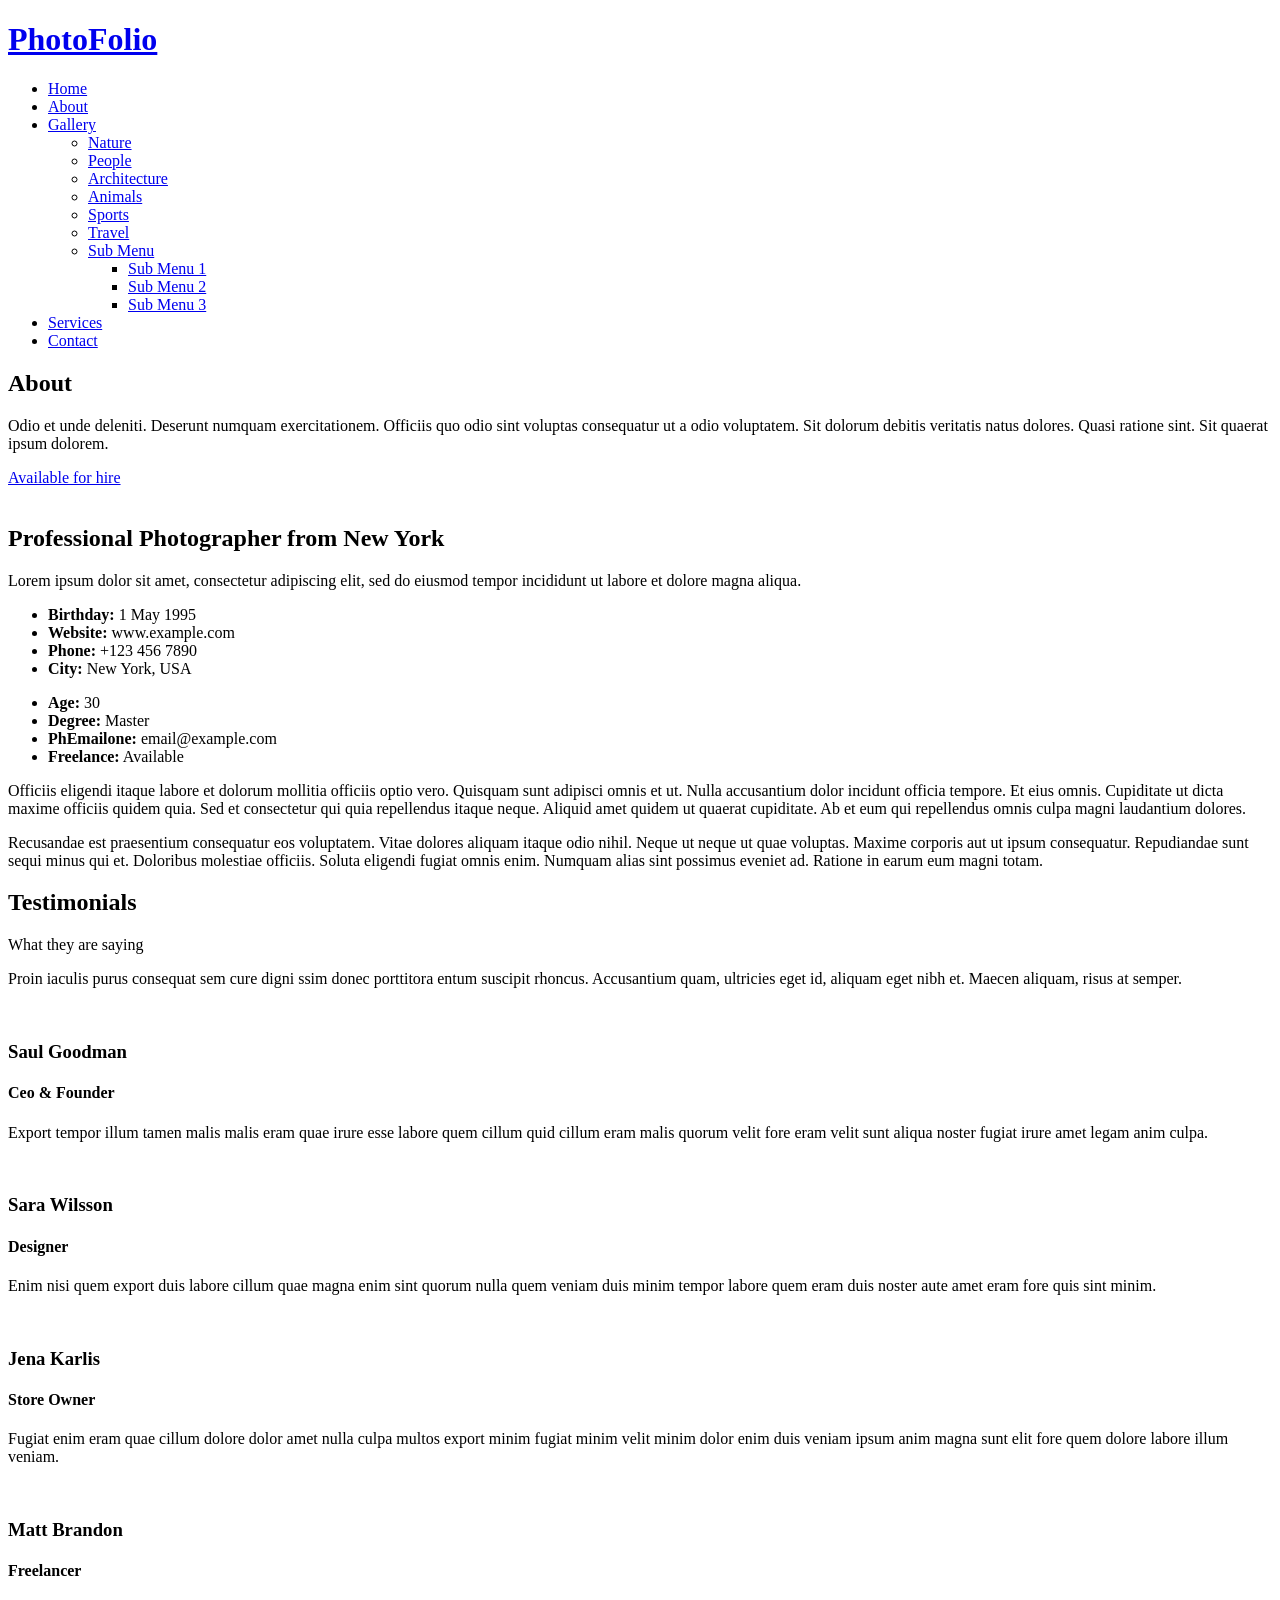
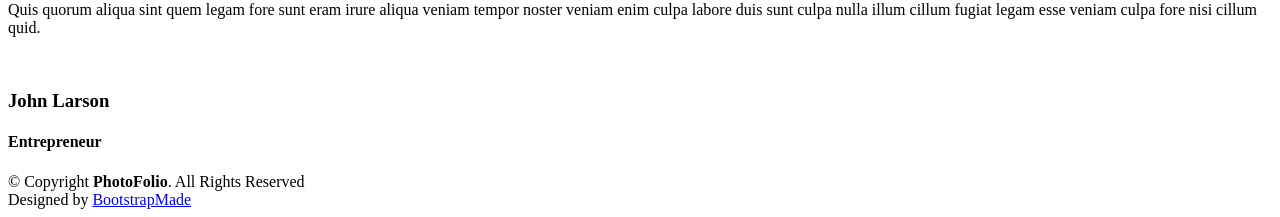
==== about.html @ 162ad45a "Add files via upload" ====
<!DOCTYPE html>
<html lang="en">

<head>
  <meta charset="utf-8">
  <meta content="width=device-width, initial-scale=1.0" name="viewport">

  <title>PhotoFolio Bootstrap Template - About</title>
  <meta content="" name="description">
  <meta content="" name="keywords">

  <!-- Favicons -->
  <link href="assets/img/favicon.png" rel="icon">
  <link href="assets/img/apple-touch-icon.png" rel="apple-touch-icon">

  <!-- Google Fonts -->
  <link rel="preconnect" href="https://fonts.googleapis.com">
  <link rel="preconnect" href="https://fonts.gstatic.com" crossorigin>
  <link href="https://fonts.googleapis.com/css2?family=Open+Sans:ital,wght@0,300;0,400;0,500;0,600;0,700;1,300;1,400;1,600;1,700&family=Inter:ital,wght@0,300;0,400;0,500;0,600;0,700;1,300;1,400;1,500;1,600;1,700&family=Cardo:ital,wght@0,400;0,700;1,400&display=swap" rel="stylesheet">

  <!-- Vendor CSS Files -->
  <link href="assets/vendor/bootstrap/css/bootstrap.min.css" rel="stylesheet">
  <link href="assets/vendor/bootstrap-icons/bootstrap-icons.css" rel="stylesheet">
  <link href="assets/vendor/swiper/swiper-bundle.min.css" rel="stylesheet">
  <link href="assets/vendor/glightbox/css/glightbox.min.css" rel="stylesheet">
  <link href="assets/vendor/aos/aos.css" rel="stylesheet">

  <!-- Template Main CSS File -->
  <link href="assets/css/main.css" rel="stylesheet">

  <!-- =======================================================
  * Template Name: PhotoFolio
  * Updated: Jan 29 2024 with Bootstrap v5.3.2
  * Template URL: https://bootstrapmade.com/photofolio-bootstrap-photography-website-template/
  * Author: BootstrapMade.com
  * License: https://bootstrapmade.com/license/
  ======================================================== -->
</head>

<body>

  <!-- ======= Header ======= -->
  <header id="header" class="header d-flex align-items-center fixed-top">
    <div class="container-fluid d-flex align-items-center justify-content-between">

      <a href="index.html" class="logo d-flex align-items-center  me-auto me-lg-0">
        <!-- Uncomment the line below if you also wish to use an image logo -->
        <!-- <img src="assets/img/logo.png" alt=""> -->
        <i class="bi bi-camera"></i>
        <h1>PhotoFolio</h1>
      </a>

      <nav id="navbar" class="navbar">
        <ul>
          <li><a href="index.html">Home</a></li>
          <li><a href="about.html" class="active">About</a></li>
          <li class="dropdown"><a href="#"><span>Gallery</span> <i class="bi bi-chevron-down dropdown-indicator"></i></a>
            <ul>
              <li><a href="gallery.html">Nature</a></li>
              <li><a href="gallery.html">People</a></li>
              <li><a href="gallery.html">Architecture</a></li>
              <li><a href="gallery.html">Animals</a></li>
              <li><a href="gallery.html">Sports</a></li>
              <li><a href="gallery.html">Travel</a></li>
              <li class="dropdown"><a href="#"><span>Sub Menu</span> <i class="bi bi-chevron-down dropdown-indicator"></i></a>
                <ul>
                  <li><a href="#">Sub Menu 1</a></li>
                  <li><a href="#">Sub Menu 2</a></li>
                  <li><a href="#">Sub Menu 3</a></li>
                </ul>
              </li>
            </ul>
          </li>
          <li><a href="services.html">Services</a></li>
          <li><a href="contact.html">Contact</a></li>
        </ul>
      </nav><!-- .navbar -->

      <div class="header-social-links">
        <a href="#" class="twitter"><i class="bi bi-twitter"></i></a>
        <a href="#" class="facebook"><i class="bi bi-facebook"></i></a>
        <a href="#" class="instagram"><i class="bi bi-instagram"></i></a>
        <a href="#" class="linkedin"><i class="bi bi-linkedin"></i></i></a>
      </div>
      <i class="mobile-nav-toggle mobile-nav-show bi bi-list"></i>
      <i class="mobile-nav-toggle mobile-nav-hide d-none bi bi-x"></i>

    </div>
  </header><!-- End Header -->

  <main id="main" data-aos="fade" data-aos-delay="1500">

    <!-- ======= End Page Header ======= -->
    <div class="page-header d-flex align-items-center">
      <div class="container position-relative">
        <div class="row d-flex justify-content-center">
          <div class="col-lg-6 text-center">
            <h2>About</h2>
            <p>Odio et unde deleniti. Deserunt numquam exercitationem. Officiis quo odio sint voluptas consequatur ut a odio voluptatem. Sit dolorum debitis veritatis natus dolores. Quasi ratione sint. Sit quaerat ipsum dolorem.</p>

            <a class="cta-btn" href="contact.html">Available for hire</a>

          </div>
        </div>
      </div>
    </div><!-- End Page Header -->

    <!-- ======= About Section ======= -->
    <section id="about" class="about">
      <div class="container">

        <div class="row gy-4 justify-content-center">
          <div class="col-lg-4">
            <img src="assets/img/profile-img.jpg" class="img-fluid" alt="">
          </div>
          <div class="col-lg-5 content">
            <h2>Professional Photographer from New York</h2>
            <p class="fst-italic py-3">
              Lorem ipsum dolor sit amet, consectetur adipiscing elit, sed do eiusmod tempor incididunt ut labore et dolore
              magna aliqua.
            </p>
            <div class="row">
              <div class="col-lg-6">
                <ul>
                  <li><i class="bi bi-chevron-right"></i> <strong>Birthday:</strong> <span>1 May 1995</span></li>
                  <li><i class="bi bi-chevron-right"></i> <strong>Website:</strong> <span>www.example.com</span></li>
                  <li><i class="bi bi-chevron-right"></i> <strong>Phone:</strong> <span>+123 456 7890</span></li>
                  <li><i class="bi bi-chevron-right"></i> <strong>City:</strong> <span>New York, USA</span></li>
                </ul>
              </div>
              <div class="col-lg-6">
                <ul>
                  <li><i class="bi bi-chevron-right"></i> <strong>Age:</strong> <span>30</span></li>
                  <li><i class="bi bi-chevron-right"></i> <strong>Degree:</strong> <span>Master</span></li>
                  <li><i class="bi bi-chevron-right"></i> <strong>PhEmailone:</strong> <span>email@example.com</span></li>
                  <li><i class="bi bi-chevron-right"></i> <strong>Freelance:</strong> <span>Available</span></li>
                </ul>
              </div>
            </div>
            <p class="py-3">
              Officiis eligendi itaque labore et dolorum mollitia officiis optio vero. Quisquam sunt adipisci omnis et ut. Nulla accusantium dolor incidunt officia tempore. Et eius omnis.
              Cupiditate ut dicta maxime officiis quidem quia. Sed et consectetur qui quia repellendus itaque neque. Aliquid amet quidem ut quaerat cupiditate. Ab et eum qui repellendus omnis culpa magni laudantium dolores.
            </p>
            <p class="m-0">
              Recusandae est praesentium consequatur eos voluptatem. Vitae dolores aliquam itaque odio nihil. Neque ut neque ut quae voluptas. Maxime corporis aut ut ipsum consequatur. Repudiandae sunt sequi minus qui et. Doloribus molestiae officiis.
              Soluta eligendi fugiat omnis enim. Numquam alias sint possimus eveniet ad. Ratione in earum eum magni totam.
            </p>
          </div>
        </div>

      </div>
    </section><!-- End About Section -->

    <!-- ======= Testimonials Section ======= -->
    <section id="testimonials" class="testimonials">
      <div class="container">

        <div class="section-header">
          <h2>Testimonials</h2>
          <p>What they are saying</p>
        </div>

        <div class="slides-3 swiper">
          <div class="swiper-wrapper">

            <div class="swiper-slide">
              <div class="testimonial-item">
                <div class="stars">
                  <i class="bi bi-star-fill"></i><i class="bi bi-star-fill"></i><i class="bi bi-star-fill"></i><i class="bi bi-star-fill"></i><i class="bi bi-star-fill"></i>
                </div>
                <p>
                  Proin iaculis purus consequat sem cure digni ssim donec porttitora entum suscipit rhoncus. Accusantium quam, ultricies eget id, aliquam eget nibh et. Maecen aliquam, risus at semper.
                </p>
                <div class="profile mt-auto">
                  <img src="assets/img/testimonials/testimonials-1.jpg" class="testimonial-img" alt="">
                  <h3>Saul Goodman</h3>
                  <h4>Ceo &amp; Founder</h4>
                </div>
              </div>
            </div><!-- End testimonial item -->

            <div class="swiper-slide">
              <div class="testimonial-item">
                <div class="stars">
                  <i class="bi bi-star-fill"></i><i class="bi bi-star-fill"></i><i class="bi bi-star-fill"></i><i class="bi bi-star-fill"></i><i class="bi bi-star-fill"></i>
                </div>
                <p>
                  Export tempor illum tamen malis malis eram quae irure esse labore quem cillum quid cillum eram malis quorum velit fore eram velit sunt aliqua noster fugiat irure amet legam anim culpa.
                </p>
                <div class="profile mt-auto">
                  <img src="assets/img/testimonials/testimonials-2.jpg" class="testimonial-img" alt="">
                  <h3>Sara Wilsson</h3>
                  <h4>Designer</h4>
                </div>
              </div>
            </div><!-- End testimonial item -->

            <div class="swiper-slide">
              <div class="testimonial-item">
                <div class="stars">
                  <i class="bi bi-star-fill"></i><i class="bi bi-star-fill"></i><i class="bi bi-star-fill"></i><i class="bi bi-star-fill"></i><i class="bi bi-star-fill"></i>
                </div>
                <p>
                  Enim nisi quem export duis labore cillum quae magna enim sint quorum nulla quem veniam duis minim tempor labore quem eram duis noster aute amet eram fore quis sint minim.
                </p>
                <div class="profile mt-auto">
                  <img src="assets/img/testimonials/testimonials-3.jpg" class="testimonial-img" alt="">
                  <h3>Jena Karlis</h3>
                  <h4>Store Owner</h4>
                </div>
              </div>
            </div><!-- End testimonial item -->

            <div class="swiper-slide">
              <div class="testimonial-item">
                <div class="stars">
                  <i class="bi bi-star-fill"></i><i class="bi bi-star-fill"></i><i class="bi bi-star-fill"></i><i class="bi bi-star-fill"></i><i class="bi bi-star-fill"></i>
                </div>
                <p>
                  Fugiat enim eram quae cillum dolore dolor amet nulla culpa multos export minim fugiat minim velit minim dolor enim duis veniam ipsum anim magna sunt elit fore quem dolore labore illum veniam.
                </p>
                <div class="profile mt-auto">
                  <img src="assets/img/testimonials/testimonials-4.jpg" class="testimonial-img" alt="">
                  <h3>Matt Brandon</h3>
                  <h4>Freelancer</h4>
                </div>
              </div>
            </div><!-- End testimonial item -->

            <div class="swiper-slide">
              <div class="testimonial-item">
                <div class="stars">
                  <i class="bi bi-star-fill"></i><i class="bi bi-star-fill"></i><i class="bi bi-star-fill"></i><i class="bi bi-star-fill"></i><i class="bi bi-star-fill"></i>
                </div>
                <p>
                  Quis quorum aliqua sint quem legam fore sunt eram irure aliqua veniam tempor noster veniam enim culpa labore duis sunt culpa nulla illum cillum fugiat legam esse veniam culpa fore nisi cillum quid.
                </p>
                <div class="profile mt-auto">
                  <img src="assets/img/testimonials/testimonials-5.jpg" class="testimonial-img" alt="">
                  <h3>John Larson</h3>
                  <h4>Entrepreneur</h4>
                </div>
              </div>
            </div><!-- End testimonial item -->

          </div>
          <div class="swiper-pagination"></div>
        </div>

      </div>
    </section><!-- End Testimonials Section -->

  </main><!-- End #main -->

  <!-- ======= Footer ======= -->
  <footer id="footer" class="footer">
    <div class="container">
      <div class="copyright">
        &copy; Copyright <strong><span>PhotoFolio</span></strong>. All Rights Reserved
      </div>
      <div class="credits">
        <!-- All the links in the footer should remain intact. -->
        <!-- You can delete the links only if you purchased the pro version. -->
        <!-- Licensing information: https://bootstrapmade.com/license/ -->
        <!-- Purchase the pro version with working PHP/AJAX contact form: https://bootstrapmade.com/photofolio-bootstrap-photography-website-template/ -->
        Designed by <a href="https://bootstrapmade.com/">BootstrapMade</a>
      </div>
    </div>
  </footer><!-- End Footer -->

  <a href="#" class="scroll-top d-flex align-items-center justify-content-center"><i class="bi bi-arrow-up-short"></i></a>

  <div id="preloader">
    <div class="line"></div>
  </div>

  <!-- Vendor JS Files -->
  <script src="assets/vendor/bootstrap/js/bootstrap.bundle.min.js"></script>
  <script src="assets/vendor/swiper/swiper-bundle.min.js"></script>
  <script src="assets/vendor/glightbox/js/glightbox.min.js"></script>
  <script src="assets/vendor/aos/aos.js"></script>
  <script src="assets/vendor/php-email-form/validate.js"></script>

  <!-- Template Main JS File -->
  <script src="assets/js/main.js"></script>

</body>

</html>
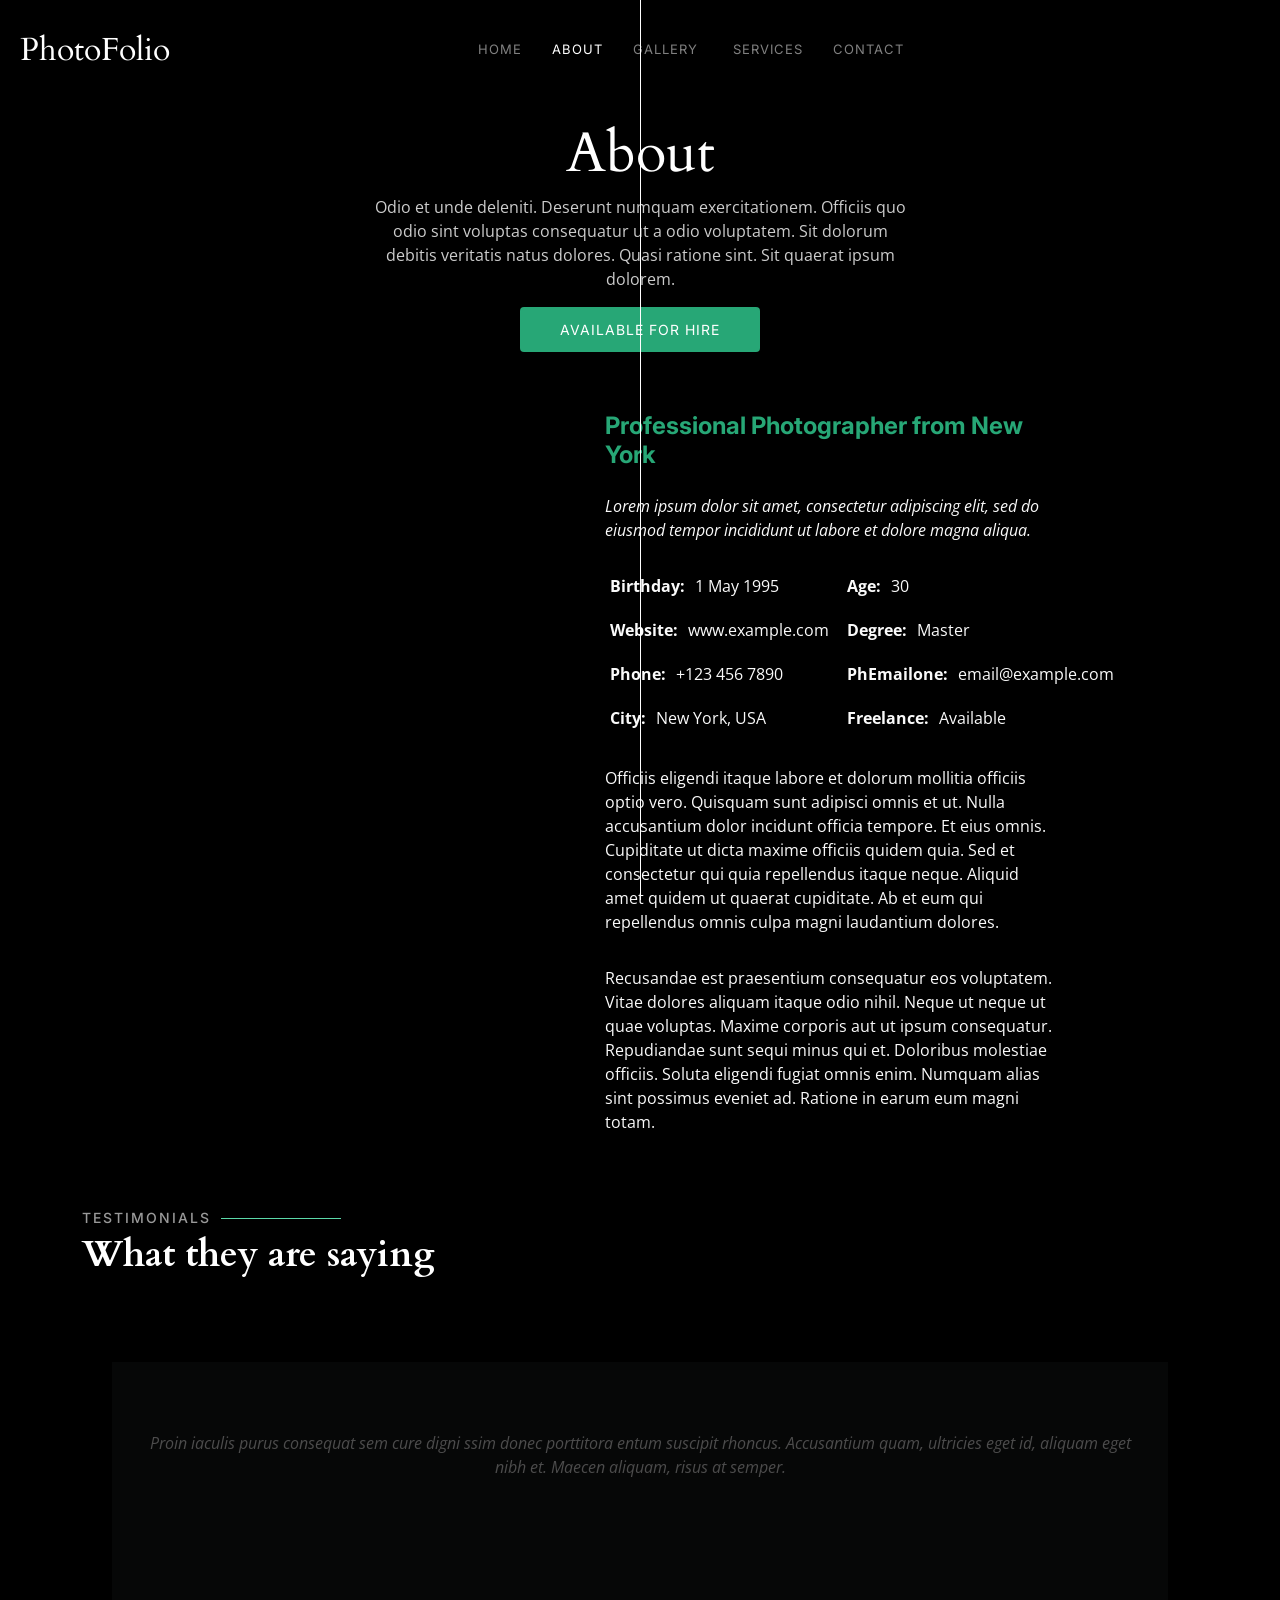
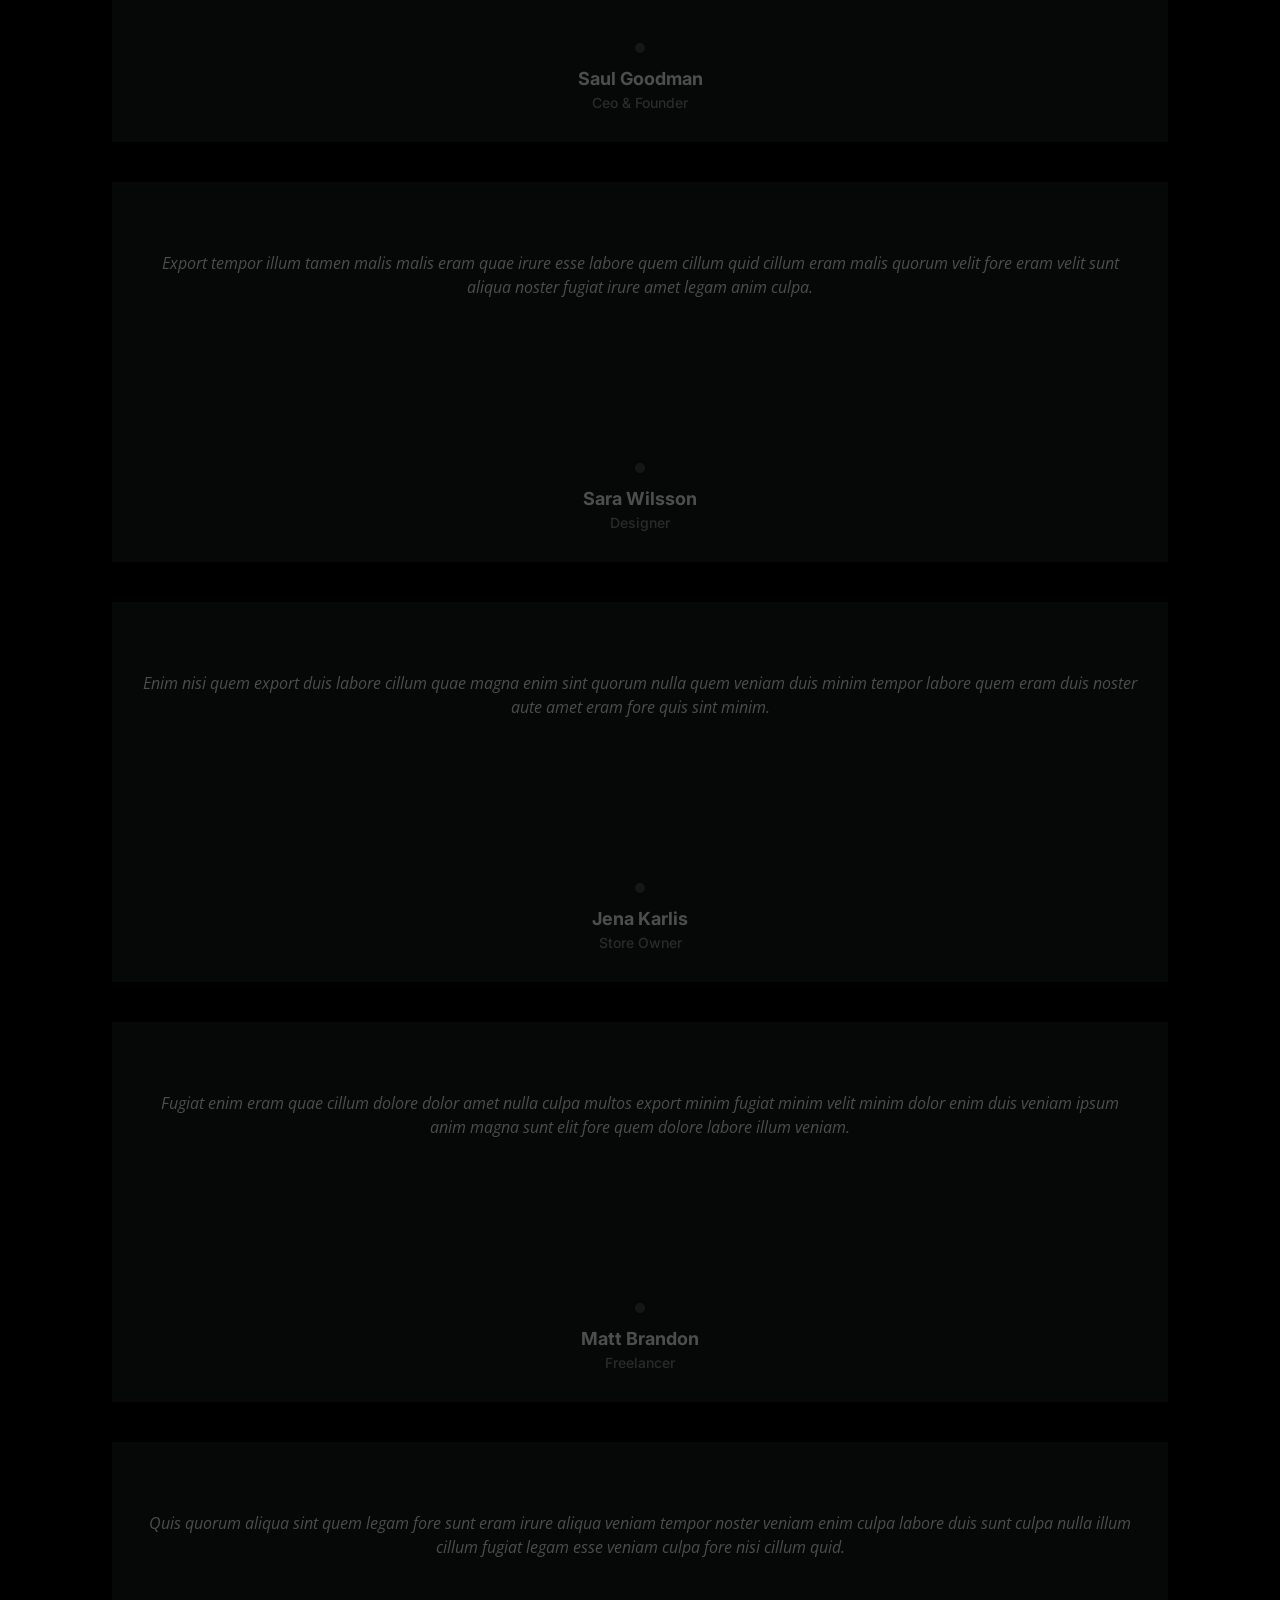
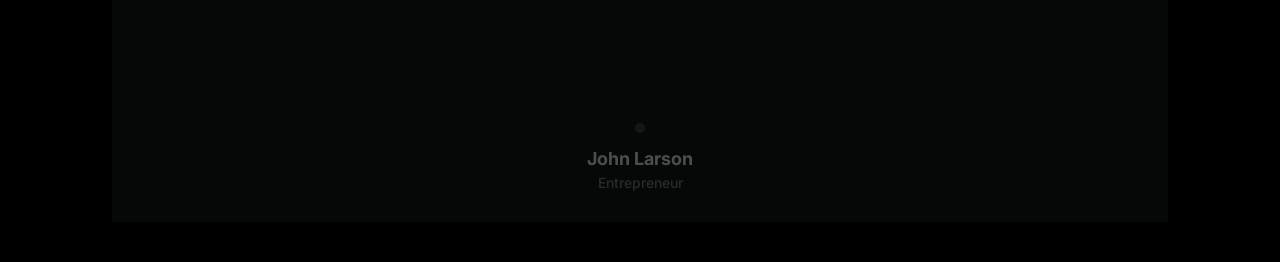
==== commit 3585e435: "Add files via upload" ====
--- a/about.html
+++ b/about.html
@@ -5,13 +5,14 @@
   <meta charset="utf-8">
   <meta content="width=device-width, initial-scale=1.0" name="viewport">
 
-  <title>PhotoFolio Bootstrap Template - About</title>
+  <title>SwAN </title>
   <meta content="" name="description">
   <meta content="" name="keywords">
-
+  <link href="https://cdn.jsdelivr.net/npm/bootstrap@5.3.3/dist/css/bootstrap.min.css" rel="stylesheet">
+  <script src="https://cdn.jsdelivr.net/npm/bootstrap@5.3.3/dist/js/bootstrap.bundle.min.js"></script>
   <!-- Favicons -->
-  <link href="assets/img/favicon.png" rel="icon">
-  <link href="assets/img/apple-touch-icon.png" rel="apple-touch-icon">
+  <link href="fiv.jpg" rel="icon">
+  <link href="fiv.jpg" rel="apple-touch-icon">
 
   <!-- Google Fonts -->
   <link rel="preconnect" href="https://fonts.googleapis.com">
@@ -19,22 +20,9 @@
   <link href="https://fonts.googleapis.com/css2?family=Open+Sans:ital,wght@0,300;0,400;0,500;0,600;0,700;1,300;1,400;1,600;1,700&family=Inter:ital,wght@0,300;0,400;0,500;0,600;0,700;1,300;1,400;1,500;1,600;1,700&family=Cardo:ital,wght@0,400;0,700;1,400&display=swap" rel="stylesheet">
 
   <!-- Vendor CSS Files -->
-  <link href="assets/vendor/bootstrap/css/bootstrap.min.css" rel="stylesheet">
-  <link href="assets/vendor/bootstrap-icons/bootstrap-icons.css" rel="stylesheet">
-  <link href="assets/vendor/swiper/swiper-bundle.min.css" rel="stylesheet">
-  <link href="assets/vendor/glightbox/css/glightbox.min.css" rel="stylesheet">
-  <link href="assets/vendor/aos/aos.css" rel="stylesheet">
-
+  <link rel="stylesheet" href="https://cdnjs.cloudflare.com/ajax/libs/font-awesome/6.5.1/css/all.min.css" integrity="sha512-DTOQO9RWCH3ppGqcWaEA1BIZOC6xxalwEsw9c2QQeAIftl+Vegovlnee1c9QX4TctnWMn13TZye+giMm8e2LwA==" crossorigin="anonymous" referrerpolicy="no-referrer" />
   <!-- Template Main CSS File -->
-  <link href="assets/css/main.css" rel="stylesheet">
-
-  <!-- =======================================================
-  * Template Name: PhotoFolio
-  * Updated: Jan 29 2024 with Bootstrap v5.3.2
-  * Template URL: https://bootstrapmade.com/photofolio-bootstrap-photography-website-template/
-  * Author: BootstrapMade.com
-  * License: https://bootstrapmade.com/license/
-  ======================================================== -->
+  <link href="main.css" rel="stylesheet">
 </head>
 
 <body>
@@ -252,37 +240,14 @@
 
   </main><!-- End #main -->
 
-  <!-- ======= Footer ======= -->
-  <footer id="footer" class="footer">
-    <div class="container">
-      <div class="copyright">
-        &copy; Copyright <strong><span>PhotoFolio</span></strong>. All Rights Reserved
-      </div>
-      <div class="credits">
-        <!-- All the links in the footer should remain intact. -->
-        <!-- You can delete the links only if you purchased the pro version. -->
-        <!-- Licensing information: https://bootstrapmade.com/license/ -->
-        <!-- Purchase the pro version with working PHP/AJAX contact form: https://bootstrapmade.com/photofolio-bootstrap-photography-website-template/ -->
-        Designed by <a href="https://bootstrapmade.com/">BootstrapMade</a>
-      </div>
-    </div>
-  </footer><!-- End Footer -->
-
   <a href="#" class="scroll-top d-flex align-items-center justify-content-center"><i class="bi bi-arrow-up-short"></i></a>
 
   <div id="preloader">
     <div class="line"></div>
   </div>
 
-  <!-- Vendor JS Files -->
-  <script src="assets/vendor/bootstrap/js/bootstrap.bundle.min.js"></script>
-  <script src="assets/vendor/swiper/swiper-bundle.min.js"></script>
-  <script src="assets/vendor/glightbox/js/glightbox.min.js"></script>
-  <script src="assets/vendor/aos/aos.js"></script>
-  <script src="assets/vendor/php-email-form/validate.js"></script>
-
   <!-- Template Main JS File -->
-  <script src="assets/js/main.js"></script>
+  <script src="main.js"></script>
 
 </body>
 
--- a/main.css
+++ b/main.css
@@ -0,0 +1,1416 @@
+/**
+* Template Name: PhotoFolio
+* Updated: Jan 29 2024 with Bootstrap v5.3.2
+* Template URL: https://bootstrapmade.com/photofolio-bootstrap-photography-website-template/
+* Author: BootstrapMade.com
+* License: https://bootstrapmade.com/license/
+*/
+
+/*--------------------------------------------------------------
+# Set main reusable colors and fonts using CSS variables
+# Learn more about CSS variables at https://developer.mozilla.org/en-US/docs/Web/CSS/Using_CSS_custom_properties
+--------------------------------------------------------------*/
+/* Fonts */
+:root {
+  --font-default: "Open Sans", system-ui, -apple-system, "Segoe UI", Roboto, "Helvetica Neue", Arial, "Noto Sans", "Liberation Sans", sans-serif, "Apple Color Emoji", "Segoe UI Emoji", "Segoe UI Symbol", "Noto Color Emoji";
+  --font-primary: "Inter", sans-serif;
+  --font-secondary: "Cardo", sans-serif;
+}
+
+/* Colors */
+:root {
+  --color-default: #fafafa;
+  --color-primary: #27a776;
+  --color-secondary: #161718;
+}
+
+/* Smooth scroll behavior */
+:root {
+  scroll-behavior: smooth;
+}
+
+/*--------------------------------------------------------------
+# General
+--------------------------------------------------------------*/
+body {
+  font-family: var(--font-default);
+  color: var(--color-default);
+  background-color: #000;
+}
+.whatsapp{
+top: 650px;
+left: 30px;
+width: 50px;
+z-index: 10;
+position: fixed;
+}
+a {
+  color: var(--color-primary);
+  text-decoration: none;
+}
+
+a:hover {
+  color: #32cf93;
+  text-decoration: none;
+}
+
+h1,
+h2,
+h3,
+h4,
+h5,
+h6 {
+  font-family: var(--font-primary);
+}
+
+/*--------------------------------------------------------------
+# Sections & Section Header
+--------------------------------------------------------------*/
+.section-header {
+  padding-bottom: 40px;
+}
+
+.section-header h2 {
+  font-size: 14px;
+  font-weight: 500;
+  padding: 0;
+  line-height: 1px;
+  margin: 0 0 5px 0;
+  letter-spacing: 2px;
+  text-transform: uppercase;
+  color: rgba(255, 255, 255, 0.6);
+  font-family: var(--font-primary);
+}
+
+.section-header h2::after {
+  content: "";
+  width: 120px;
+  height: 1px;
+  display: inline-block;
+  background: #5bd9a9;
+  margin: 4px 10px;
+}
+
+.section-header p {
+  margin: 0;
+  margin: 0;
+  font-size: 36px;
+  font-weight: 700;
+  font-family: var(--font-secondary);
+  color: #fff;
+}
+
+/*--------------------------------------------------------------
+# Page Header
+--------------------------------------------------------------*/
+.page-header {
+  padding: 120px 0 60px 0;
+  min-height: 30vh;
+  position: relative;
+}
+
+.page-header h2 {
+  font-size: 56px;
+  font-weight: 500;
+  color: #fff;
+  font-family: var(--font-secondary);
+}
+
+@media (max-width: 768px) {
+  .page-header h2 {
+    font-size: 36px;
+  }
+}
+
+.page-header p {
+  color: rgba(255, 255, 255, 0.8);
+}
+
+.page-header .cta-btn {
+  font-family: var(--font-primary);
+  font-weight: 400;
+  font-size: 14px;
+  display: inline-block;
+  padding: 12px 40px;
+  border-radius: 4px;
+  letter-spacing: 1px;
+  text-transform: uppercase;
+  transition: 0.3s;
+  color: #fff;
+  background: var(--color-primary);
+}
+
+.page-header .cta-btn:hover {
+  background: #2cbc85;
+}
+
+/*--------------------------------------------------------------
+# Scroll top button
+--------------------------------------------------------------*/
+.scroll-top {
+  position: fixed;
+  visibility: hidden;
+  opacity: 0;
+  right: 15px;
+  bottom: -15px;
+  z-index: 99999;
+  background: var(--color-primary);
+  width: 44px;
+  height: 44px;
+  border-radius: 50px;
+  transition: all 0.4s;
+}
+
+.scroll-top i {
+  font-size: 24px;
+  color: #fff;
+  line-height: 0;
+}
+
+.scroll-top:hover {
+  background: rgba(39, 167, 118, 0.8);
+  color: #fff;
+}
+
+.scroll-top.active {
+  visibility: visible;
+  opacity: 1;
+  bottom: 15px;
+}
+
+/*--------------------------------------------------------------
+# Preloader
+--------------------------------------------------------------*/
+#preloader {
+  display: flex;
+  position: fixed;
+  inset: 0;
+  width: 100%;
+  height: 100vh;
+  z-index: 99999;
+}
+
+#preloader:before,
+#preloader:after {
+  content: "";
+  background-color: var(--color-secondary);
+  position: absolute;
+  inset: 0;
+  width: 50%;
+  height: 100%;
+  transition: all 0.3s ease 0s;
+  z-index: -1;
+}
+
+#preloader:after {
+  left: auto;
+  right: 0;
+}
+
+#preloader .line {
+  position: relative;
+  overflow: hidden;
+  margin: auto;
+  width: 1px;
+  height: 280px;
+  transition: all 0.8s ease 0s;
+}
+
+#preloader .line:before {
+  content: "";
+  position: absolute;
+  background-color: #fff;
+  left: 0;
+  top: 50%;
+  width: 1px;
+  height: 0%;
+  transform: translateY(-50%);
+  animation: lineincrease 1000ms ease-in-out 0s forwards;
+}
+
+#preloader .line:after {
+  content: "";
+  position: absolute;
+  background-color: #999;
+  left: 0;
+  top: 0;
+  width: 1px;
+  height: 100%;
+  transform: translateY(-100%);
+  animation: linemove 1200ms linear 0s infinite;
+  animation-delay: 2000ms;
+}
+
+#preloader.loaded .line {
+  opacity: 0;
+  height: 100% !important;
+}
+
+#preloader.loaded .line:after {
+  opacity: 0;
+}
+
+#preloader.loaded:before,
+#preloader.loaded:after {
+  animation: preloaderfinish 300ms ease-in-out 500ms forwards;
+}
+
+@keyframes lineincrease {
+  0% {
+    height: 0%;
+  }
+
+  100% {
+    height: 100%;
+  }
+}
+
+@keyframes linemove {
+  0% {
+    transform: translateY(200%);
+  }
+
+  100% {
+    transform: translateY(-100%);
+  }
+}
+
+@keyframes preloaderfinish {
+  0% {
+    width: 5 0%;
+  }
+
+  100% {
+    width: 0%;
+  }
+}
+
+/*--------------------------------------------------------------
+# Header
+--------------------------------------------------------------*/
+.header {
+  transition: all 0.5s;
+  z-index: 997;
+  padding: 30px 0;
+  background-color: #000;
+}
+
+.header .logo {
+  transition: 0.3s;
+}
+
+.header .logo img {
+  max-height: 40px;
+  margin-right: 8px;
+}
+
+.header .logo h1 {
+  font-size: 32px;
+  margin: 0;
+  font-weight: 400;
+  color: #fff;
+  font-family: var(--font-secondary);
+}
+
+.header .logo i {
+  font-size: 32px;
+  margin-right: 8px;
+  line-height: 0;
+}
+
+@media (max-width: 575px) {
+  .header .logo h1 {
+    font-size: 26px;
+  }
+
+  .header .logo i {
+    font-size: 24px;
+  }
+}
+
+.header .header-social-links {
+  padding-right: 15px;
+}
+
+.header .header-social-links a {
+  color: rgba(255, 255, 255, 0.5);
+  padding-left: 15px;
+  display: inline-block;
+  line-height: 0px;
+  transition: 0.3s;
+  font-size: 25px;
+}
+
+.header .header-social-links a:hover {
+  color: #fff;
+}
+
+@media (max-width: 575px) {
+  .header .header-social-links a {
+    padding-left: 5px;
+  }
+  .whatsapp{
+    top: 550px;
+    left: 30px;
+    width: 50px;
+    z-index: 10;
+    position: fixed;
+    }
+}
+
+/*--------------------------------------------------------------
+# Desktop Navigation
+--------------------------------------------------------------*/
+@media (min-width: 1280px) {
+  .navbar {
+    padding: 0;
+  }
+
+  .navbar ul {
+    margin: 0;
+    padding: 0;
+    display: flex;
+    list-style: none;
+    align-items: center;
+  }
+
+  .navbar li {
+    position: relative;
+  }
+
+  .navbar a,
+  .navbar a:focus {
+    display: flex;
+    align-items: center;
+    justify-content: space-between;
+    padding: 10px 0 10px 30px;
+    font-family: var(--font-primary);
+    text-transform: uppercase;
+    letter-spacing: 1px;
+    font-size: 13px;
+    font-weight: 400;
+    color: rgba(255, 255, 255, 0.5);
+    white-space: nowrap;
+    transition: 0.3s;
+  }
+
+  .navbar a i,
+  .navbar a:focus i {
+    font-size: 12px;
+    line-height: 0;
+    margin-left: 5px;
+  }
+
+  .navbar a:hover,
+  .navbar .active,
+  .navbar .active:focus,
+  .navbar li:hover>a {
+    color: #fff;
+  }
+
+  .navbar .dropdown ul {
+    display: block;
+    position: absolute;
+    left: 14px;
+    top: calc(100% + 30px);
+    margin: 0;
+    padding: 10px 0;
+    z-index: 99;
+    opacity: 0;
+    visibility: hidden;
+    background: var(--color-secondary);
+    transition: 0.3s;
+    border-radius: 4px;
+  }
+
+  .navbar .dropdown ul li {
+    min-width: 200px;
+  }
+
+  .navbar .dropdown ul a {
+    padding: 10px 20px;
+    font-size: 15px;
+    text-transform: none;
+    font-weight: 400;
+  }
+
+  .navbar .dropdown ul a i {
+    font-size: 12px;
+  }
+
+  .navbar .dropdown ul a:hover,
+  .navbar .dropdown ul .active:hover,
+  .navbar .dropdown ul li:hover>a {
+    color: #fff;
+  }
+
+  .navbar .dropdown:hover>ul {
+    opacity: 1;
+    top: 100%;
+    visibility: visible;
+  }
+
+  .navbar .dropdown .dropdown ul {
+    top: 0;
+    left: calc(100% - 30px);
+    visibility: hidden;
+  }
+
+  .navbar .dropdown .dropdown:hover>ul {
+    opacity: 1;
+    top: 0;
+    left: 100%;
+    visibility: visible;
+  }
+}
+
+@media (min-width: 1280px) and (max-width: 1366px) {
+  .navbar .dropdown .dropdown ul {
+    left: -90%;
+  }
+
+  .navbar .dropdown .dropdown:hover>ul {
+    left: -100%;
+  }
+}
+
+@media (min-width: 1280px) {
+
+  .mobile-nav-show,
+  .mobile-nav-hide {
+    display: none;
+  }
+}
+
+/*--------------------------------------------------------------
+# Mobile Navigation
+--------------------------------------------------------------*/
+@media (max-width: 1279px) {
+  .navbar {
+    position: fixed;
+    top: 0;
+    right: -100%;
+    width: 100%;
+    max-width: 400px;
+    bottom: 0;
+    transition: 0.3s;
+    z-index: 9997;
+  }
+
+  .navbar ul {
+    position: absolute;
+    inset: 0;
+    padding: 50px 0 10px 0;
+    margin: 0;
+    background: rgba(0, 0, 0, 0.9);
+    overflow-y: auto;
+    transition: 0.3s;
+    z-index: 9998;
+  }
+
+  .navbar a,
+  .navbar a:focus {
+    display: flex;
+    align-items: center;
+    justify-content: space-between;
+    padding: 10px 20px;
+    font-family: var(--font-primary);
+    font-size: 13px;
+    text-transform: uppercase;
+    font-weight: 400;
+    color: rgba(255, 255, 255, 0.5);
+    letter-spacing: 1px;
+    white-space: nowrap;
+    transition: 0.3s;
+  }
+
+  .navbar a i,
+  .navbar a:focus i {
+    font-size: 12px;
+    line-height: 0;
+    margin-left: 5px;
+  }
+
+  .navbar a:hover,
+  .navbar .active,
+  .navbar .active:focus,
+  .navbar li:hover>a {
+    color: #fff;
+  }
+
+  .navbar .dropdown ul,
+  .navbar .dropdown .dropdown ul {
+    position: static;
+    display: none;
+    padding: 10px 0;
+    margin: 10px 20px;
+    transition: all 0.5s ease-in-out;
+    border: 1px solid black;
+  }
+
+  .navbar .dropdown>.dropdown-active,
+  .navbar .dropdown .dropdown>.dropdown-active {
+    display: block;
+  }
+
+  .mobile-nav-show {
+    color: #fff;
+    font-size: 28px;
+    cursor: pointer;
+    line-height: 0;
+    transition: 0.5s;
+    z-index: 9999;
+    margin: 0 10px 0 10px;
+  }
+
+  .mobile-nav-hide {
+    color: #fff;
+    font-size: 32px;
+    cursor: pointer;
+    line-height: 0;
+    transition: 0.5s;
+    position: fixed;
+    right: 20px;
+    top: 20px;
+    z-index: 9999;
+  }
+
+  .mobile-nav-active {
+    overflow: hidden;
+  }
+
+  .mobile-nav-active .navbar {
+    right: 0;
+  }
+
+  .mobile-nav-active .navbar:before {
+    content: "";
+    position: fixed;
+    inset: 0;
+    background: rgba(22, 23, 24, 0.8);
+    z-index: 9996;
+  }
+}
+
+/*--------------------------------------------------------------
+# About Section
+--------------------------------------------------------------*/
+.about .content h2 {
+  font-weight: 700;
+  font-size: 24px;
+  color: var(--color-primary);
+}
+
+.about .content ul {
+  list-style: none;
+  padding: 0;
+}
+
+.about .content ul li {
+  margin-bottom: 20px;
+  display: flex;
+  align-items: center;
+}
+
+.about .content ul strong {
+  margin-right: 10px;
+}
+
+.about .content ul i {
+  font-size: 16px;
+  margin-right: 5px;
+  color: var(--color-primary);
+  line-height: 0;
+}
+
+/*--------------------------------------------------------------
+# Testimonials Section
+--------------------------------------------------------------*/
+.testimonials {
+  margin-top: 80px;
+}
+
+.testimonials .testimonial-item {
+  box-sizing: content-box;
+  padding: 30px;
+  margin: 40px 30px;
+  background: var(--color-secondary);
+  min-height: 320px;
+  display: flex;
+  flex-direction: column;
+  text-align: center;
+  transition: 0.3s;
+}
+
+.testimonials .testimonial-item .stars {
+  margin-bottom: 15px;
+}
+
+.testimonials .testimonial-item .stars i {
+  color: #ffc107;
+  margin: 0 1px;
+}
+
+.testimonials .testimonial-item .testimonial-img {
+  width: 90px;
+  border-radius: 50%;
+  border: 5px solid #474a4d;
+  margin: 0 auto;
+}
+
+.testimonials .testimonial-item h3 {
+  font-size: 18px;
+  font-weight: bold;
+  margin: 10px 0 5px 0;
+  color: #fff;
+}
+
+.testimonials .testimonial-item h4 {
+  font-size: 14px;
+  color: rgba(255, 255, 255, 0.5);
+  margin: 0;
+}
+
+.testimonials .testimonial-item p {
+  font-style: italic;
+  margin: 0 auto 15px auto;
+}
+
+.testimonials .swiper-pagination {
+  margin-top: 20px;
+  position: relative;
+}
+
+.testimonials .swiper-pagination .swiper-pagination-bullet {
+  width: 12px;
+  height: 12px;
+  background-color: rgba(255, 255, 255, 0.2);
+  opacity: 1;
+}
+
+.testimonials .swiper-pagination .swiper-pagination-bullet-active {
+  background-color: rgba(255, 255, 255, 0.5);
+}
+
+.testimonials .swiper-slide {
+  opacity: 0.3;
+}
+
+@media (max-width: 1199px) {
+  .testimonials .swiper-slide-active {
+    opacity: 1;
+  }
+  .whatsapp{
+    top: 620px;
+    left: 30px;
+    width: 50px;
+    z-index: 10;
+    position: fixed;
+    }
+  .testimonials .swiper-pagination {
+    margin-top: 0;
+  }
+
+  .testimonials .testimonial-item {
+    margin: 40px 20px;
+  }
+}
+
+@media (min-width: 1200px) {
+  .testimonials .swiper-slide-next {
+    opacity: 1;
+    transform: scale(1.12);
+  }
+}
+
+/*--------------------------------------------------------------
+# Pricing Section
+--------------------------------------------------------------*/
+.gallery {
+  margin-top: 40px;
+}
+
+.gallery .gallery-item {
+  position: relative;
+  overflow: hidden;
+  border-radius: 10px;
+}
+
+.gallery .gallery-item img {
+  transition: 0.3s;
+}
+
+.gallery .gallery-links {
+  position: absolute;
+  inset: 0;
+  opacity: 0;
+  transition: all ease-in-out 0.3s;
+  background: rgba(0, 0, 0, 0.6);
+  z-index: 3;
+}
+
+.gallery .gallery-links .preview-link,
+.gallery .gallery-links .details-link {
+  font-size: 20px;
+  color: rgba(255, 255, 255, 0.5);
+  transition: 0.3s;
+  line-height: 1.2;
+  margin: 30px 8px 0 8px;
+}
+
+.gallery .gallery-links .preview-link:hover,
+.gallery .gallery-links .details-link:hover {
+  color: #fff;
+}
+
+.gallery .gallery-links .details-link {
+  font-size: 30px;
+  line-height: 0;
+}
+
+.gallery .gallery-item:hover .gallery-links {
+  opacity: 1;
+}
+
+.gallery .gallery-item:hover .preview-link,
+.gallery .gallery-item:hover .details-link {
+  margin-top: 0;
+}
+
+.gallery .gallery-item:hover img {
+  transform: scale(1.1);
+}
+
+.glightbox-clean .gslide-description {
+  background: #222425;
+}
+
+.glightbox-clean .gslide-title {
+  color: rgba(255, 255, 255, 0.8);
+  margin: 0;
+}
+
+/*--------------------------------------------------------------
+# Gallery Single Section
+--------------------------------------------------------------*/
+.gallery-single .portfolio-details-slider img {
+  width: 100%;
+}
+
+.gallery-single .portfolio-details-slider .swiper-pagination .swiper-pagination-bullet {
+  width: 12px;
+  height: 12px;
+  background-color: rgba(255, 255, 255, 0.7);
+  opacity: 1;
+}
+
+.gallery-single .portfolio-details-slider .swiper-pagination .swiper-pagination-bullet-active {
+  background-color: var(--color-primary);
+}
+
+.gallery-single .swiper-button-prev,
+.gallery-single .swiper-button-next {
+  width: 48px;
+  height: 48px;
+}
+
+.gallery-single .swiper-button-prev:after,
+.gallery-single .swiper-button-next:after {
+  color: rgba(255, 255, 255, 0.8);
+  background-color: rgba(0, 0, 0, 0.2);
+  font-size: 24px;
+  border-radius: 50%;
+  width: 48px;
+  height: 48px;
+  display: flex;
+  align-items: center;
+  justify-content: center;
+  transition: 0.3s;
+}
+
+.gallery-single .swiper-button-prev:hover:after,
+.gallery-single .swiper-button-next:hover:after {
+  background-color: rgba(0, 0, 0, 0.6);
+}
+
+@media (max-width: 575px) {
+
+  .gallery-single .swiper-button-prev,
+  .gallery-single .swiper-button-next {
+    display: none;
+  }
+}
+
+.gallery-single .portfolio-info h3 {
+  font-size: 22px;
+  font-weight: 700;
+  margin-bottom: 20px;
+  padding-bottom: 20px;
+  position: relative;
+  font-family: var(--font-secondary);
+}
+
+.gallery-single .portfolio-info h3:after {
+  content: "";
+  position: absolute;
+  display: block;
+  width: 50px;
+  height: 3px;
+  background: var(--color-primary);
+  left: 0;
+  bottom: 0;
+}
+
+.gallery-single .portfolio-info ul {
+  list-style: none;
+  padding: 0;
+  font-size: 15px;
+}
+
+.gallery-single .portfolio-info ul li {
+  display: flex;
+  flex-direction: column;
+  padding-bottom: 15px;
+}
+
+.gallery-single .portfolio-info ul strong {
+  text-transform: uppercase;
+  font-weight: 400;
+  color: #6b7075;
+  font-size: 14px;
+}
+
+.gallery-single .portfolio-info .btn-visit {
+  padding: 8px 40px;
+  background: var(--color-primary);
+  color: #fff;
+  border-radius: 50px;
+  transition: 0.3s;
+}
+
+.gallery-single .portfolio-info .btn-visit:hover {
+  background: #2cbc85;
+}
+
+.gallery-single .portfolio-description h2 {
+  font-size: 26px;
+  font-weight: 700;
+  margin-bottom: 20px;
+  color: #fff;
+  font-family: var(--font-secondary);
+}
+
+.gallery-single .portfolio-description p {
+  padding: 0;
+}
+
+.gallery-single .portfolio-description .testimonial-item {
+  padding: 30px 30px 0 30px;
+  position: relative;
+  background: var(--color-secondary);
+  height: 100%;
+  margin-bottom: 50px;
+}
+
+.gallery-single .portfolio-description .testimonial-item .testimonial-img {
+  width: 90px;
+  border-radius: 50px;
+  border: 6px solid #2e3133;
+  float: left;
+  margin: 0 10px 0 0;
+}
+
+.gallery-single .portfolio-description .testimonial-item h3 {
+  font-size: 18px;
+  font-weight: bold;
+  margin: 15px 0 5px 0;
+  padding-top: 20px;
+}
+
+.gallery-single .portfolio-description .testimonial-item h4 {
+  font-size: 14px;
+  color: rgba(255, 255, 255, 0.6);
+  margin: 0;
+}
+
+.gallery-single .portfolio-description .testimonial-item .quote-icon-left,
+.gallery-single .portfolio-description .testimonial-item .quote-icon-right {
+  color: #5bd9a9;
+  font-size: 26px;
+  line-height: 0;
+}
+
+.gallery-single .portfolio-description .testimonial-item .quote-icon-left {
+  display: inline-block;
+  left: -5px;
+  position: relative;
+}
+
+.gallery-single .portfolio-description .testimonial-item .quote-icon-right {
+  display: inline-block;
+  right: -5px;
+  position: relative;
+  top: 10px;
+  transform: scale(-1, -1);
+}
+
+.gallery-single .portfolio-description .testimonial-item p {
+  font-style: italic;
+  margin: 0 0 15px 0 0 0;
+  padding: 0;
+}
+
+/*--------------------------------------------------------------
+# Services Section
+--------------------------------------------------------------*/
+.services .service-item {
+  padding: 50px 30px;
+  transition: all ease-in-out 0.4s;
+  background: var(--color-secondary);
+  height: 100%;
+  overflow: hidden;
+  z-index: 1;
+}
+
+.services .service-item:before {
+  content: "";
+  position: absolute;
+  background: #1d1f20;
+  top: -200px;
+  transition: all 0.3s;
+  z-index: -1;
+}
+
+.services .service-item i {
+  background: var(--color-primary);
+  color: #fff;
+  font-size: 24px;
+  transition: 0.3s;
+  display: flex;
+  align-items: center;
+  justify-content: center;
+  width: 56px;
+  height: 56px;
+  border-radius: 50%;
+}
+
+.services .service-item h4 {
+  font-weight: 600;
+  margin: 15px 0 0 0;
+  transition: 0.3s;
+  font-size: 20px;
+}
+
+.services .service-item h4 a {
+  color: #fff;
+}
+
+.services .service-item p {
+  line-height: 24px;
+  font-size: 14px;
+  margin: 15px 0 0 0;
+}
+
+.services .service-item:hover:before {
+  background: var(--color-primary);
+  right: 0;
+  top: 0;
+  width: 100%;
+  height: 100%;
+  border-radius: 0px;
+}
+
+.services .service-item:hover h4 a,
+.services .service-item:hover p {
+  color: #fff;
+}
+
+.services .service-item:hover i {
+  background: #fff;
+  color: var(--color-primary);
+}
+
+/*--------------------------------------------------------------
+# Pricing Section
+--------------------------------------------------------------*/
+.pricing {
+  margin-top: 80px;
+}
+
+.pricing .pricing-item {
+  border-bottom: 1px dashed #474a4d;
+  width: 100%;
+  height: 100%;
+  padding: 0 0 15px 0;
+}
+
+.pricing .pricing-item h3 {
+  margin: 0;
+  font-size: 18px;
+  font-weight: 500;
+  color: rgba(255, 255, 255, 0.6);
+}
+
+.pricing .pricing-item h4 {
+  margin: 0;
+  font-size: 16px;
+}
+
+/*--------------------------------------------------------------
+# Contact Section
+--------------------------------------------------------------*/
+.contact .info-item+.info-item {
+  margin-top: 40px;
+}
+
+.contact .info-item i {
+  font-size: 20px;
+  color: var(--color-primary);
+  float: left;
+  width: 44px;
+  height: 44px;
+  background: #222425;
+  display: flex;
+  justify-content: center;
+  align-items: center;
+  border-radius: 50px;
+  transition: all 0.3s ease-in-out;
+  margin-right: 15px;
+}
+
+.contact .info-item h4 {
+  padding: 0;
+  font-size: 20px;
+  font-weight: 600;
+  margin-bottom: 5px;
+  color: rgba(255, 255, 255, 0.5);
+}
+
+.contact .info-item p {
+  padding: 0;
+  margin-bottom: 0;
+  font-size: 14px;
+  color: #fff;
+}
+
+.contact .info-item:hover i {
+  background: var(--color-primary);
+  color: #fff;
+}
+
+.contact .php-email-form {
+  width: 100%;
+}
+
+.contact .php-email-form .form-group {
+  padding-bottom: 8px;
+}
+
+.contact .php-email-form .error-message {
+  display: none;
+  color: #fff;
+  background: #df1529;
+  text-align: left;
+  padding: 15px;
+  font-weight: 600;
+}
+
+.contact .php-email-form .error-message br+br {
+  margin-top: 25px;
+}
+
+.contact .php-email-form .sent-message {
+  display: none;
+  color: #fff;
+  background: var(--color-primary);
+  text-align: center;
+  padding: 15px;
+  font-weight: 600;
+}
+
+.contact .php-email-form .loading {
+  display: none;
+  background: var(--color-secondary);
+  text-align: center;
+  padding: 15px;
+  color: rgba(255, 255, 255, 0.6);
+}
+
+.contact .php-email-form .loading:before {
+  content: "";
+  display: inline-block;
+  border-radius: 50%;
+  width: 24px;
+  height: 24px;
+  margin: 0 10px -6px 0;
+  border: 3px solid var(--color-primary);
+  border-top-color: var(--color-secondary);
+  animation: animate-loading 1s linear infinite;
+}
+
+.contact .php-email-form input,
+.contact .php-email-form textarea {
+  border-radius: 4px;
+  box-shadow: none;
+  font-size: 14px;
+  background-color: var(--color-secondary);
+  border: 1px solid #2e3133;
+  color: #fff;
+}
+
+.contact .php-email-form input {
+  height: 44px;
+}
+
+.contact .php-email-form textarea {
+  padding: 10px 12px;
+}
+
+.contact .php-email-form button[type=submit] {
+  background: var(--color-primary);
+  border: 0;
+  padding: 10px 35px;
+  color: #fff;
+  transition: 0.4s;
+  border-radius: 4px;
+}
+
+.contact .php-email-form button[type=submit]:hover {
+  background: rgba(39, 167, 118, 0.8);
+}
+
+@keyframes animate-loading {
+  0% {
+    transform: rotate(0deg);
+  }
+
+  100% {
+    transform: rotate(360deg);
+  }
+}
+
+/*--------------------------------------------------------------
+# Hero Section
+--------------------------------------------------------------*/
+.hero {
+  width: 100%;
+  min-height: 30vh;
+  background: #000;
+  background-size: cover;
+  position: relative;
+  padding: 140px 0 60px 0;
+}
+
+.hero h2 {
+  margin: 0 0 10px 0;
+  font-size: 38px;
+  font-weight: 700;
+  color: #fff;
+  font-family: var(--font-secondary);
+}
+
+.hero h2 span {
+  position: relative;
+  z-index: 1;
+  padding: 0 5px;
+  display: inline-block;
+}
+
+.hero h2 span:before {
+  content: "";
+  position: absolute;
+  height: 50%;
+  bottom: 0;
+  left: 0;
+  right: 0;
+  background: var(--color-primary);
+  z-index: -1;
+}
+
+.hero p {
+  color: rgba(255, 255, 255, 0.6);
+  margin-bottom: 30px;
+  font-size: 18px;
+}
+
+.hero .btn-get-started {
+  font-family: var(--font-primary);
+  font-weight: 400;
+  font-size: 14px;
+  display: inline-block;
+  padding: 12px 40px;
+  border-radius: 4px;
+  letter-spacing: 1px;
+  text-transform: uppercase;
+  transition: 0.3s;
+  color: #fff;
+  background: var(--color-primary);
+}
+
+.hero .btn-get-started:hover {
+  background: #2cbc85;
+}
+
+@media (max-width: 768px) {
+  .hero h2 {
+    font-size: 32px;
+  }
+}
+
+/*--------------------------------------------------------------
+# Footer
+--------------------------------------------------------------*/
+.footer {
+  margin-top: 30px;
+  padding: 30px 0;
+  font-size: 14px;
+  border-top: 1px solid rgba(255, 255, 255, 0.15);
+}
+
+.footer .copyright {
+  text-align: center;
+  color: rgba(255, 255, 255, 0.8);
+}
+
+.footer .credits {
+  padding-top: 6px;
+  text-align: center;
+  font-size: 13px;
+  color: rgba(255, 255, 255, 0.8);
+}
+
+.footer .credits a {
+  color: var(--color-primary);
+}
+
+.single_advisor_profile {
+  position: relative;
+  margin-bottom: 50px;
+  -webkit-transition-duration: 500ms;
+  transition-duration: 500ms;
+  z-index: 1;
+  border-radius: 15px;
+  -webkit-box-shadow: 0 0.25rem 1rem 0 rgba(47, 91, 234, 0.125);
+  box-shadow: 0 0.25rem 1rem 0 rgba(47, 91, 234, 0.125);
+}
+.single_advisor_profile .advisor_thumb {
+  position: relative;
+  z-index: 1;
+  border-radius: 15px 15px 0 0;
+  margin: 0 auto;
+  padding: 30px 30px 0 30px;
+  background-color: #3f43fd;
+  overflow: hidden;
+}
+.single_advisor_profile .advisor_thumb::after {
+  -webkit-transition-duration: 500ms;
+  transition-duration: 500ms;
+  position: absolute;
+  width: 150%;
+  height: 80px;
+  bottom: -45px;
+  left: -25%;
+  content: "";
+  background-color: #000000;
+  -webkit-transform: rotate(-15deg);
+  transform: rotate(-15deg);
+}
+@media only screen and (max-width: 575px) {
+  .single_advisor_profile .advisor_thumb::after {
+      height: 160px;
+      bottom: -90px;
+  }
+}
+.single_advisor_profile .advisor_thumb .social-info {
+  position: absolute;
+  z-index: 1;
+  width: 100%;
+  bottom: 0;
+  right: 30px;
+  text-align: right;
+}
+.single_advisor_profile .advisor_thumb .social-info a {
+  font-size: 14px;
+  color: #020710;
+  padding: 0 5px;
+}
+.single_advisor_profile .advisor_thumb .social-info a:hover,
+.single_advisor_profile .advisor_thumb .social-info a:focus {
+  color: #3f43fd;
+}
+.single_advisor_profile .advisor_thumb .social-info a:last-child {
+  padding-right: 0;
+}
+.single_advisor_profile .single_advisor_details_info {
+  position: relative;
+  z-index: 1;
+  padding: 30px;
+  text-align: right;
+  -webkit-transition-duration: 500ms;
+  transition-duration: 500ms;
+  border-radius: 0 0 15px 15px;
+  background-color: #000000;
+}
+.single_advisor_profile .single_advisor_details_info::after {
+  -webkit-transition-duration: 500ms;
+  transition-duration: 500ms;
+  position: absolute;
+  z-index: 1;
+  width: 50px;
+  height: 3px;
+  background-color: #3f43fd;
+  content: "";
+  top: 12px;
+  right: 30px;
+}
+.single_advisor_profile .single_advisor_details_info h6 {
+  margin-bottom: 0.25rem;
+  -webkit-transition-duration: 500ms;
+  transition-duration: 500ms;
+}
+@media only screen and (min-width: 768px) and (max-width: 991px) {
+  .single_advisor_profile .single_advisor_details_info h6 {
+      font-size: 14px;
+  }
+}
+.single_advisor_profile .single_advisor_details_info p {
+  -webkit-transition-duration: 500ms;
+  transition-duration: 500ms;
+  margin-bottom: 0;
+  font-size: 14px;
+}
+@media only screen and (min-width: 768px) and (max-width: 991px) {
+  .single_advisor_profile .single_advisor_details_info p {
+      font-size: 12px;
+  }
+}
+.single_advisor_profile:hover .advisor_thumb::after,
+.single_advisor_profile:focus .advisor_thumb::after {
+  background-color: #070a57;
+}
+.single_advisor_profile:hover .advisor_thumb .social-info a,
+.single_advisor_profile:focus .advisor_thumb .social-info a {
+  color: #ffffff;
+}
+.single_advisor_profile:hover .advisor_thumb .social-info a:hover,
+.single_advisor_profile:hover .advisor_thumb .social-info a:focus,
+.single_advisor_profile:focus .advisor_thumb .social-info a:hover,
+.single_advisor_profile:focus .advisor_thumb .social-info a:focus {
+  color: #ffffff;
+}
+.single_advisor_profile:hover .single_advisor_details_info,
+.single_advisor_profile:focus .single_advisor_details_info {
+  background-color: #070a57;
+}
+.single_advisor_profile:hover .single_advisor_details_info::after,
+.single_advisor_profile:focus .single_advisor_details_info::after {
+  background-color: #ffffff;
+}
+.single_advisor_profile:hover .single_advisor_details_info h6,
+.single_advisor_profile:focus .single_advisor_details_info h6 {
+  color: #ffffff;
+}
+.single_advisor_profile:hover .single_advisor_details_info p,
+.single_advisor_profile:focus .single_advisor_details_info p {
+  color: #ffffff;
+}
